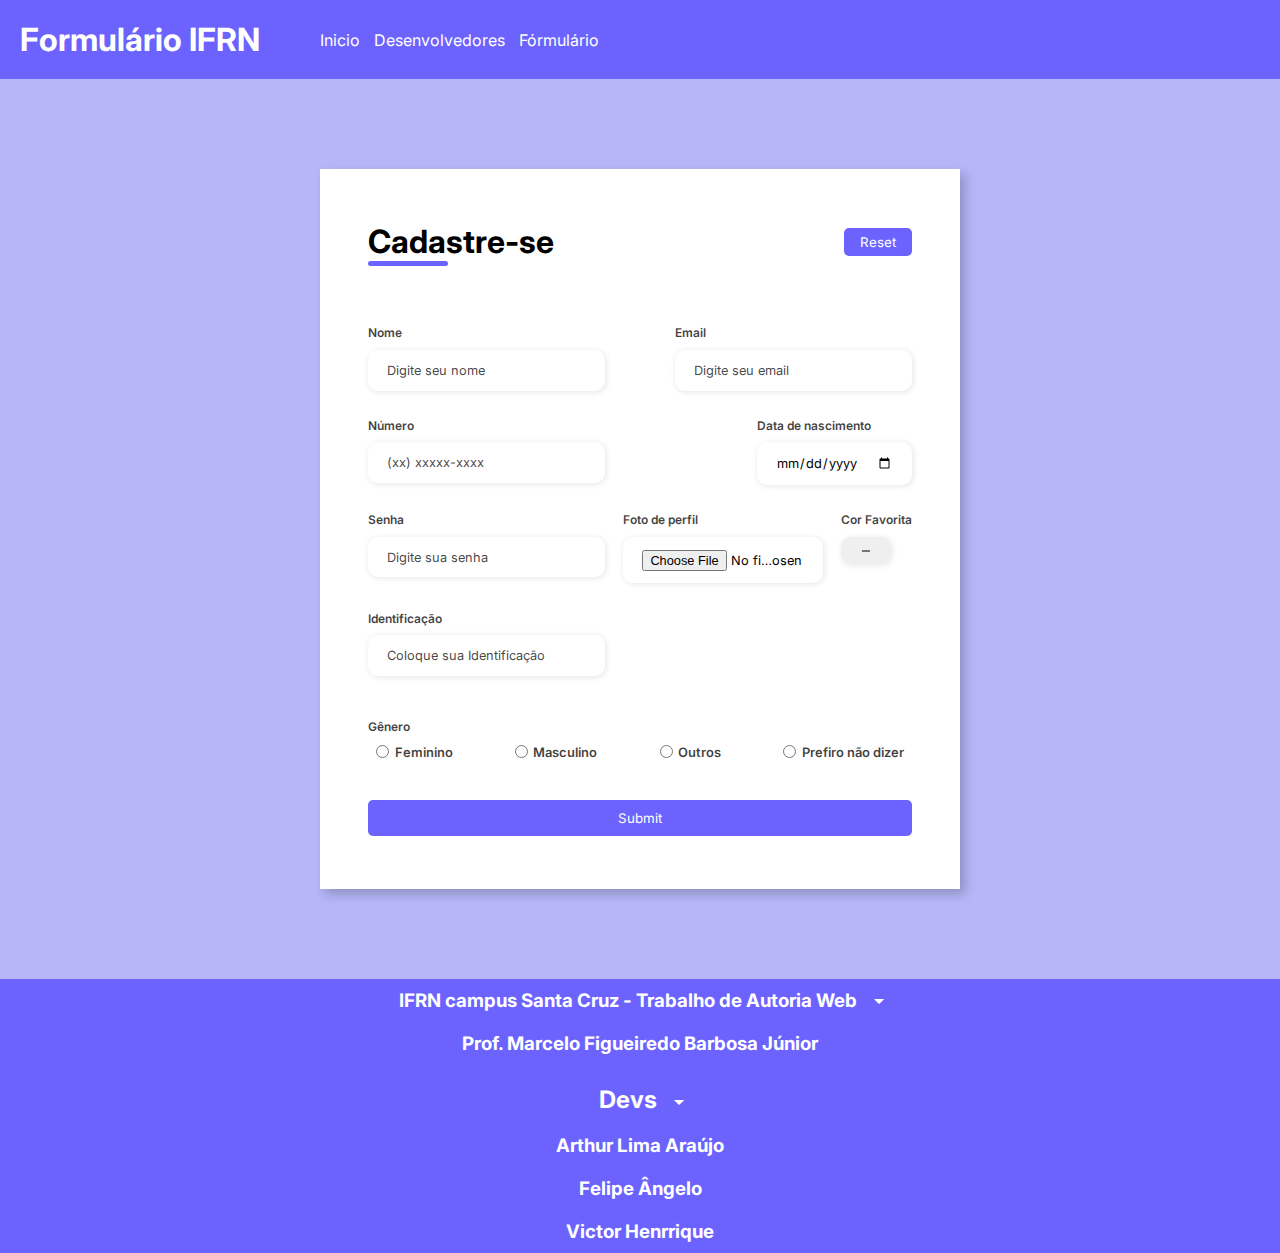
==== index.html @ 4625975b "initial commit" ====
<!DOCTYPE html>
<html lang="pt-br">
<head>
    <meta charset="UTF-8">
    <meta name="viewport" content="width=device-width, initial-scale=1.0">
    <link rel="stylesheet" href="https://fonts.googleapis.com/css2?family=Material+Symbols+Outlined:opsz,wght,FILL,GRAD@24,400,0,0&icon_names=arrow_drop_down" />
    <link rel="stylesheet" href="./css/styles.css">
    <link rel="stylesheet" href="./css/responsive.css">
    <title>Formulário de cadastro</title>
</head>
<body>
    <header>
        <h1>Formulário IFRN</h1>

        <nav>
            <a href="index.html">Inicio</a>
            <a href="dev.html">Desenvolvedores</a>
            <a href="./server/server.php">Fórmulário</a>
        </nav>
    </header>


    <main>
        <div class="container">
            <div class="form-image">
                <img src="./img/undraw_shopping_re_hdd9.svg" alt="">
            </div>
            <div class="form">
                <form action="./server/server.php" method="post">
                    <div class="form-header">
                        <div class="title">
                            <h1>Cadastre-se</h1>
                        </div>
                        <div class="login-button">
                            <input type="reset">
                        </div>
                    </div>
                        <div class="input-group">
                            <div class="input-box">
                                <label for="name">Nome</label>
                                <input id="name" type="text" name="name" placeholder="Digite seu nome" required>
                            </div>
                            <div class="input-box">
                                <label for="email">Email</label>
                                <input id="email" type="email" name="email" placeholder="Digite seu email" >
                            </div>
                            <div class="input-box">
                                <label for="numero">Número</label>
                                <input id="numero" type="tel" name="numero" placeholder="(xx) xxxxx-xxxx" >
                            </div>
                            <div class="input-box">
                                <label for="data">Data de nascimento</label>
                                <input id="data" type="date" name="data" placeholder="Digite sua data de nascimento" >
                            </div>
                            <div class="input-box">
                                <label for="password">Senha</label>
                                <input id="password" type="password" name="password" placeholder="Digite sua senha" >
                            </div>
                            <div class="input-box perfil">
                                <label for="perfil">Foto de perfil</label>
                                <input id="perfil" type="file" name="perfil">
                            </div>
                            <div class="input-box">
                                <label for="color">Cor Favorita</label>
                                <input id="color" type="color" name="color">
                            </div>
                            <div class="input-box">
                                <label for="ident">Identificação</label>
                                <input id="ident" type="number" name="ident" placeholder="Coloque sua Identificação" >
                            </div>
                        </div>
                        <div class="gender-inputs">
                            <div class="gender-title">
                                <h6>Gênero</h6>
                            </div>
                            <div class="gender-group">
                                <div class="gender-input">
                                    <input type="radio" id="female" name="gender">
                                    <label for="female">Feminino</label>
                                </div>
                                <div class="gender-input">
                                    <input type="radio" id="male" name="gender">
                                    <label for="male">Masculino</label>
                                </div>
                                <div class="gender-input">
                                    <input type="radio" id="others" name="gender">
                                    <label for="others">Outros</label>
                                </div>
                                <div class="gender-input">
                                    <input type="radio" id="none" name="gender">
                                    <label for="none">Prefiro não dizer</label>
                                </div>
                            </div>
                        </div>
                    <div class="continue-button">
                        <input type="submit"></input>
                    </div>
                </form>
            </div>
        </div>
    </main>


    <footer>
        <div class="titulo-footer">
        <h3>IFRN campus Santa Cruz - Trabalho de Autoria Web</h3> <span class="material-symbols-outlined"> arrow_drop_down </span>
        </div>
        <h3>Prof. Marcelo Figueiredo Barbosa Júnior</h3>
        <div class="desenvolvedores">
            <h2>Devs</h2> <span class="material-symbols-outlined"> arrow_drop_down </span>
        </div>
        <h3>Arthur Lima Araújo</h3>
        <h3>Felipe Ângelo</h3>
        <h3>Victor Henrrique</h3>
    </footer>
</body>
</html>
---- css/styles.css ----
@import url('https://fonts.googleapis.com/css2?family=Inter:wght@200;300;400;500&family=Open+Sans:wght@300;400;500;600&display=swap');
* {
    padding: 0;
    margin: 0;
    box-sizing: border-box;
    font-family: 'Inter', sans-serif;
}

body {
    width: 100%;
    height: 100vh;
    justify-content: center;
    align-items: center;
    background: #0c0ce94d;
}
header{
    background-color: #6c63ff;
    padding: 20px;
    color: #fff;
    display: flex;
    align-items: center;
}
nav{
    margin-left: 50px;
}
nav a{
    color: #fff;
    text-decoration: none;
    margin-left: 10px;
    transition: 0.5s;
}
nav a:hover{
    font-size: 30px;
    transition: 0.5s;
}
main{
    display: flex;
    width: 100%;
    height: 100vh;
    justify-content: center;
    align-items: center;
}

.container {
    width: 80%;
    height: 80vh;
    display: flex;
    box-shadow: 5px 5px 10px rgba(0, 0, 0, 0.212);
}

.form-image {
    width: 50%;
    display: flex;
    justify-content: center;
    align-items: center;
    background-color: #fde3a7d7;
    padding: 1rem;
}

.form-image img {
    width: 31rem;
}

.form {
    width: 50%;
    display: flex;
    flex-direction: column;
    justify-content: center;
    align-items: center;
    background-color: #fff;
    padding: 3rem;
}

.form-header {
    margin-bottom: 3rem;
    display: flex;
    justify-content: space-between;
}

.login-button {
    display: flex;
    align-items: center;
}

.login-button input {
    color: #fff;
    border: none;
    background-color: #6c63ff;
    padding: 0.4rem 1rem;
    border-radius: 5px;
    cursor: pointer;
}

.login-button input:hover {
    background-color: #6b63fff1;
}

.login-button button a {
    text-decoration: none;
    font-weight: 500;
    color: #fff;
}

.form-header h1::after {
    content: '';
    display: block;
    width: 5rem;
    height: 0.3rem;
    background-color: #6c63ff;
    margin: 0 auto;
    position: absolute;
    border-radius: 10px;
}

.input-group {
    display: flex;
    flex-wrap: wrap;
    justify-content: space-between;
    padding: 1rem 0;
}

.input-box {
    display: flex;
    flex-direction: column;
    margin-bottom: 1.1rem;
}

.input-box input {
    margin: 0.6rem 0;
    padding: 0.8rem 1.2rem;
    border: none;
    border-radius: 10px;
    box-shadow: 1px 1px 6px #0000001c;
    font-size: 0.8rem;
}

.input-box input:hover {
    background-color: #eeeeee75;
}

.input-box input:focus-visible {
    outline: 1px solid #6c63ff;
}

.input-box label,
.gender-title h6 {
    font-size: 0.75rem;
    font-weight: 600;
    color: #000000c0;
}

.input-box input::placeholder {
    color: #000000be;
}

.gender-group {
    display: flex;
    justify-content: space-between;
    margin-top: 0.62rem;
    padding: 0 .5rem;
}

.gender-input {
    display: flex;
    align-items: center;
}

.gender-input input {
    margin-right: 0.35rem;
}

.gender-input label {
    font-size: 0.81rem;
    font-weight: 600;
    color: #000000c0;
}

.continue-button input {
    width: 100%;
    margin-top: 2.5rem;
    border: none;
    background-color: #6c63ff;
    padding: 0.62rem;
    border-radius: 5px;
    cursor: pointer;
    color: #fff;
}

.continue-button input:hover {
    color: #fff;
    background-color: #6b63fff1;
}

.continue-button button a {
    text-decoration: none;
    font-size: 0.93rem;
    font-weight: 500;
    color: #fff;
}
.perfil{
    width: 200px;
}
footer{
    background-color: #6c63ff;
    align-items: center;
    justify-content: center;
    display: flex;
    flex-direction: column;
}

footer h3{
    color: #fff;
    padding: 10px;
}
footer h2{
    color: #fff;
    padding: 10px;
}


footer span{
    color: #fff;
}

.titulo-footer{
    display: flex;
}
.titulo-footer span{
    margin-top: 10px;
}

.desenvolvedores{
    margin-top: 10px;
    display: flex;
}
.desenvolvedores span{
    margin-top: 15px;
}
---- css/responsive.css ----
@media screen and (max-width: 1330px) {
    .form-image {
        display: none;
    }
    .container {
        width: 50%;
    }
    .form {
        width: 100%;
    }
}

@media screen and (max-width: 1064px) {
    .container {
        width: 90%;
        height: auto;
    }
    .input-group {
        flex-direction: column;
        z-index: 5;
        padding-right: 5rem;
        max-height: 10rem;
        overflow-y: scroll;
        flex-wrap: nowrap;
    }
    .gender-inputs {
        margin-top: 2rem;
    }
    .gender-group {
        flex-direction: column;
    }
    .gender-title h6 {
        margin: 0;
    }
    .gender-input {
        margin-top: 0.5rem;
    }
}

@media screen and (max-width: 1293px) {
    .perfil{
        width: 200px;
    }
}
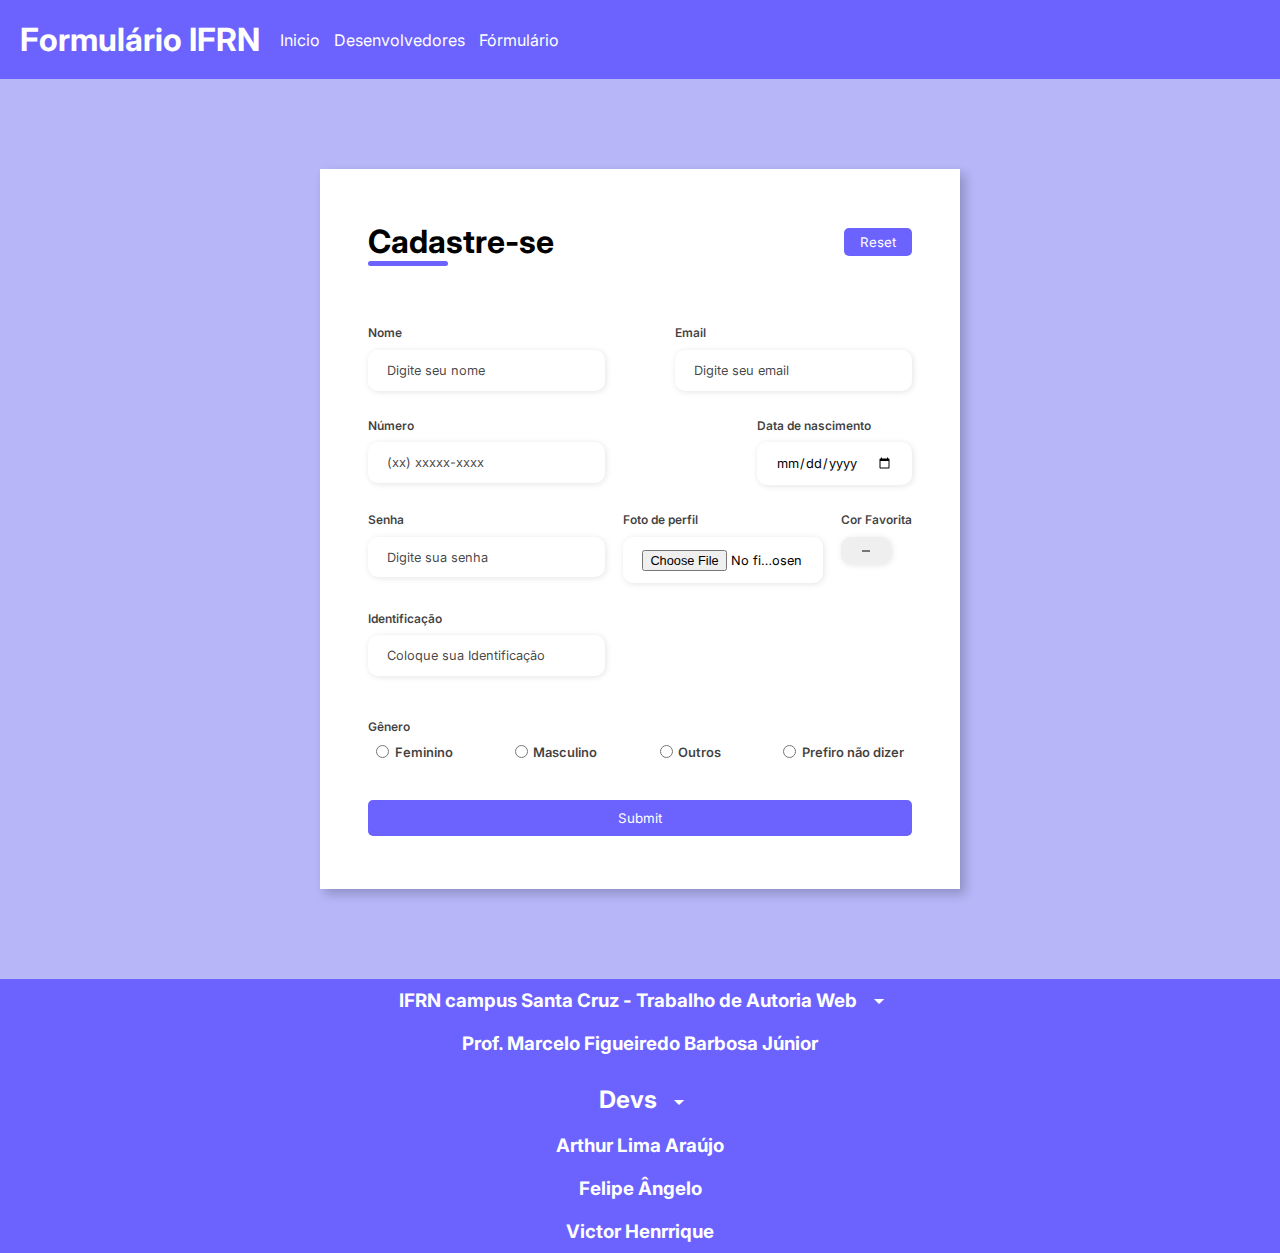
==== commit 8d99b9f4: "Update 1.1" ====
--- a/index.html
+++ b/index.html
@@ -1,117 +1,117 @@
-<!DOCTYPE html>
-<html lang="pt-br">
-<head>
-    <meta charset="UTF-8">
-    <meta name="viewport" content="width=device-width, initial-scale=1.0">
-    <link rel="stylesheet" href="https://fonts.googleapis.com/css2?family=Material+Symbols+Outlined:opsz,wght,FILL,GRAD@24,400,0,0&icon_names=arrow_drop_down" />
-    <link rel="stylesheet" href="./css/styles.css">
-    <link rel="stylesheet" href="./css/responsive.css">
-    <title>Formulário de cadastro</title>
-</head>
-<body>
-    <header>
-        <h1>Formulário IFRN</h1>
-
-        <nav>
-            <a href="index.html">Inicio</a>
-            <a href="dev.html">Desenvolvedores</a>
-            <a href="./server/server.php">Fórmulário</a>
-        </nav>
-    </header>
-
-
-    <main>
-        <div class="container">
-            <div class="form-image">
-                <img src="./img/undraw_shopping_re_hdd9.svg" alt="">
-            </div>
-            <div class="form">
-                <form action="./server/server.php" method="post">
-                    <div class="form-header">
-                        <div class="title">
-                            <h1>Cadastre-se</h1>
-                        </div>
-                        <div class="login-button">
-                            <input type="reset">
-                        </div>
-                    </div>
-                        <div class="input-group">
-                            <div class="input-box">
-                                <label for="name">Nome</label>
-                                <input id="name" type="text" name="name" placeholder="Digite seu nome" required>
-                            </div>
-                            <div class="input-box">
-                                <label for="email">Email</label>
-                                <input id="email" type="email" name="email" placeholder="Digite seu email" >
-                            </div>
-                            <div class="input-box">
-                                <label for="numero">Número</label>
-                                <input id="numero" type="tel" name="numero" placeholder="(xx) xxxxx-xxxx" >
-                            </div>
-                            <div class="input-box">
-                                <label for="data">Data de nascimento</label>
-                                <input id="data" type="date" name="data" placeholder="Digite sua data de nascimento" >
-                            </div>
-                            <div class="input-box">
-                                <label for="password">Senha</label>
-                                <input id="password" type="password" name="password" placeholder="Digite sua senha" >
-                            </div>
-                            <div class="input-box perfil">
-                                <label for="perfil">Foto de perfil</label>
-                                <input id="perfil" type="file" name="perfil">
-                            </div>
-                            <div class="input-box">
-                                <label for="color">Cor Favorita</label>
-                                <input id="color" type="color" name="color">
-                            </div>
-                            <div class="input-box">
-                                <label for="ident">Identificação</label>
-                                <input id="ident" type="number" name="ident" placeholder="Coloque sua Identificação" >
-                            </div>
-                        </div>
-                        <div class="gender-inputs">
-                            <div class="gender-title">
-                                <h6>Gênero</h6>
-                            </div>
-                            <div class="gender-group">
-                                <div class="gender-input">
-                                    <input type="radio" id="female" name="gender">
-                                    <label for="female">Feminino</label>
-                                </div>
-                                <div class="gender-input">
-                                    <input type="radio" id="male" name="gender">
-                                    <label for="male">Masculino</label>
-                                </div>
-                                <div class="gender-input">
-                                    <input type="radio" id="others" name="gender">
-                                    <label for="others">Outros</label>
-                                </div>
-                                <div class="gender-input">
-                                    <input type="radio" id="none" name="gender">
-                                    <label for="none">Prefiro não dizer</label>
-                                </div>
-                            </div>
-                        </div>
-                    <div class="continue-button">
-                        <input type="submit"></input>
-                    </div>
-                </form>
-            </div>
-        </div>
-    </main>
-
-
-    <footer>
-        <div class="titulo-footer">
-        <h3>IFRN campus Santa Cruz - Trabalho de Autoria Web</h3> <span class="material-symbols-outlined"> arrow_drop_down </span>
-        </div>
-        <h3>Prof. Marcelo Figueiredo Barbosa Júnior</h3>
-        <div class="desenvolvedores">
-            <h2>Devs</h2> <span class="material-symbols-outlined"> arrow_drop_down </span>
-        </div>
-        <h3>Arthur Lima Araújo</h3>
-        <h3>Felipe Ângelo</h3>
-        <h3>Victor Henrrique</h3>
-    </footer>
-</body>
+<!DOCTYPE html>
+<html lang="pt-br">
+<head>
+    <meta charset="UTF-8">
+    <meta name="viewport" content="width=device-width, initial-scale=1.0">
+    <link rel="stylesheet" href="https://fonts.googleapis.com/css2?family=Material+Symbols+Outlined:opsz,wght,FILL,GRAD@24,400,0,0&icon_names=arrow_drop_down" />
+    <link rel="stylesheet" href="./css/styles.css">
+    <link rel="stylesheet" href="./css/responsive.css">
+    <title>Formulário de cadastro</title>
+</head>
+<body>
+    <header>
+        <h1>Formulário IFRN</h1>
+
+        <nav>
+            <a href="index.html">Inicio</a>
+            <a href="dev.html">Desenvolvedores</a>
+            <a href="./server/server.php">Fórmulário</a>
+        </nav>
+    </header>
+
+
+    <main>
+        <div class="container">
+            <div class="form-image">
+                <img src="./img/undraw_shopping_re_hdd9.svg" alt="">
+            </div>
+            <div class="form">
+                <form action="./server/server.php" method="post">
+                    <div class="form-header">
+                        <div class="title">
+                            <h1>Cadastre-se</h1>
+                        </div>
+                        <div class="login-button">
+                            <input type="reset">
+                        </div>
+                    </div>
+                        <div class="input-group">
+                            <div class="input-box">
+                                <label for="name">Nome</label>
+                                <input id="name" type="text" name="name" placeholder="Digite seu nome" required>
+                            </div>
+                            <div class="input-box">
+                                <label for="email">Email</label>
+                                <input id="email" type="email" name="email" placeholder="Digite seu email" >
+                            </div>
+                            <div class="input-box">
+                                <label for="numero">Número</label>
+                                <input id="numero" type="tel" name="numero" placeholder="(xx) xxxxx-xxxx" >
+                            </div>
+                            <div class="input-box">
+                                <label for="data">Data de nascimento</label>
+                                <input id="data" type="date" name="data" placeholder="Digite sua data de nascimento" >
+                            </div>
+                            <div class="input-box">
+                                <label for="password">Senha</label>
+                                <input id="password" type="password" name="password" placeholder="Digite sua senha" >
+                            </div>
+                            <div class="input-box perfil">
+                                <label for="perfil">Foto de perfil</label>
+                                <input id="perfil" type="file" name="perfil">
+                            </div>
+                            <div class="input-box">
+                                <label for="color">Cor Favorita</label>
+                                <input id="color" type="color" name="color">
+                            </div>
+                            <div class="input-box">
+                                <label for="ident">Identificação</label>
+                                <input id="ident" type="number" name="ident" placeholder="Coloque sua Identificação" >
+                            </div>
+                        </div>
+                        <div class="gender-inputs">
+                            <div class="gender-title">
+                                <h6>Gênero</h6>
+                            </div>
+                            <div class="gender-group">
+                                <div class="gender-input">
+                                    <input type="radio" id="female" name="gender">
+                                    <label for="female">Feminino</label>
+                                </div>
+                                <div class="gender-input">
+                                    <input type="radio" id="male" name="gender">
+                                    <label for="male">Masculino</label>
+                                </div>
+                                <div class="gender-input">
+                                    <input type="radio" id="others" name="gender">
+                                    <label for="others">Outros</label>
+                                </div>
+                                <div class="gender-input">
+                                    <input type="radio" id="none" name="gender">
+                                    <label for="none">Prefiro não dizer</label>
+                                </div>
+                            </div>
+                        </div>
+                    <div class="continue-button">
+                        <input type="submit"></input>
+                    </div>
+                </form>
+            </div>
+        </div>
+    </main>
+
+
+    <footer>
+        <div class="titulo-footer">
+        <h3>IFRN campus Santa Cruz - Trabalho de Autoria Web</h3> <span class="material-symbols-outlined"> arrow_drop_down </span>
+        </div>
+        <h3>Prof. Marcelo Figueiredo Barbosa Júnior</h3>
+        <div class="desenvolvedores">
+            <h2>Devs</h2> <span class="material-symbols-outlined"> arrow_drop_down </span>
+        </div>
+        <h3>Arthur Lima Araújo</h3>
+        <h3>Felipe Ângelo</h3>
+        <h3>Victor Henrrique</h3>
+    </footer>
+</body>
 </html>--- a/css/styles.css
+++ b/css/styles.css
@@ -1,238 +1,238 @@
-@import url('https://fonts.googleapis.com/css2?family=Inter:wght@200;300;400;500&family=Open+Sans:wght@300;400;500;600&display=swap');
-* {
-    padding: 0;
-    margin: 0;
-    box-sizing: border-box;
-    font-family: 'Inter', sans-serif;
-}
-
-body {
-    width: 100%;
-    height: 100vh;
-    justify-content: center;
-    align-items: center;
-    background: #0c0ce94d;
-}
-header{
-    background-color: #6c63ff;
-    padding: 20px;
-    color: #fff;
-    display: flex;
-    align-items: center;
-}
-nav{
-    margin-left: 50px;
-}
-nav a{
-    color: #fff;
-    text-decoration: none;
-    margin-left: 10px;
-    transition: 0.5s;
-}
-nav a:hover{
-    font-size: 30px;
-    transition: 0.5s;
-}
-main{
-    display: flex;
-    width: 100%;
-    height: 100vh;
-    justify-content: center;
-    align-items: center;
-}
-
-.container {
-    width: 80%;
-    height: 80vh;
-    display: flex;
-    box-shadow: 5px 5px 10px rgba(0, 0, 0, 0.212);
-}
-
-.form-image {
-    width: 50%;
-    display: flex;
-    justify-content: center;
-    align-items: center;
-    background-color: #fde3a7d7;
-    padding: 1rem;
-}
-
-.form-image img {
-    width: 31rem;
-}
-
-.form {
-    width: 50%;
-    display: flex;
-    flex-direction: column;
-    justify-content: center;
-    align-items: center;
-    background-color: #fff;
-    padding: 3rem;
-}
-
-.form-header {
-    margin-bottom: 3rem;
-    display: flex;
-    justify-content: space-between;
-}
-
-.login-button {
-    display: flex;
-    align-items: center;
-}
-
-.login-button input {
-    color: #fff;
-    border: none;
-    background-color: #6c63ff;
-    padding: 0.4rem 1rem;
-    border-radius: 5px;
-    cursor: pointer;
-}
-
-.login-button input:hover {
-    background-color: #6b63fff1;
-}
-
-.login-button button a {
-    text-decoration: none;
-    font-weight: 500;
-    color: #fff;
-}
-
-.form-header h1::after {
-    content: '';
-    display: block;
-    width: 5rem;
-    height: 0.3rem;
-    background-color: #6c63ff;
-    margin: 0 auto;
-    position: absolute;
-    border-radius: 10px;
-}
-
-.input-group {
-    display: flex;
-    flex-wrap: wrap;
-    justify-content: space-between;
-    padding: 1rem 0;
-}
-
-.input-box {
-    display: flex;
-    flex-direction: column;
-    margin-bottom: 1.1rem;
-}
-
-.input-box input {
-    margin: 0.6rem 0;
-    padding: 0.8rem 1.2rem;
-    border: none;
-    border-radius: 10px;
-    box-shadow: 1px 1px 6px #0000001c;
-    font-size: 0.8rem;
-}
-
-.input-box input:hover {
-    background-color: #eeeeee75;
-}
-
-.input-box input:focus-visible {
-    outline: 1px solid #6c63ff;
-}
-
-.input-box label,
-.gender-title h6 {
-    font-size: 0.75rem;
-    font-weight: 600;
-    color: #000000c0;
-}
-
-.input-box input::placeholder {
-    color: #000000be;
-}
-
-.gender-group {
-    display: flex;
-    justify-content: space-between;
-    margin-top: 0.62rem;
-    padding: 0 .5rem;
-}
-
-.gender-input {
-    display: flex;
-    align-items: center;
-}
-
-.gender-input input {
-    margin-right: 0.35rem;
-}
-
-.gender-input label {
-    font-size: 0.81rem;
-    font-weight: 600;
-    color: #000000c0;
-}
-
-.continue-button input {
-    width: 100%;
-    margin-top: 2.5rem;
-    border: none;
-    background-color: #6c63ff;
-    padding: 0.62rem;
-    border-radius: 5px;
-    cursor: pointer;
-    color: #fff;
-}
-
-.continue-button input:hover {
-    color: #fff;
-    background-color: #6b63fff1;
-}
-
-.continue-button button a {
-    text-decoration: none;
-    font-size: 0.93rem;
-    font-weight: 500;
-    color: #fff;
-}
-.perfil{
-    width: 200px;
-}
-footer{
-    background-color: #6c63ff;
-    align-items: center;
-    justify-content: center;
-    display: flex;
-    flex-direction: column;
-}
-
-footer h3{
-    color: #fff;
-    padding: 10px;
-}
-footer h2{
-    color: #fff;
-    padding: 10px;
-}
-
-
-footer span{
-    color: #fff;
-}
-
-.titulo-footer{
-    display: flex;
-}
-.titulo-footer span{
-    margin-top: 10px;
-}
-
-.desenvolvedores{
-    margin-top: 10px;
-    display: flex;
-}
-.desenvolvedores span{
-    margin-top: 15px;
+@import url('https://fonts.googleapis.com/css2?family=Inter:wght@200;300;400;500&family=Open+Sans:wght@300;400;500;600&display=swap');
+* {
+    padding: 0;
+    margin: 0;
+    box-sizing: border-box;
+    font-family: 'Inter', sans-serif;
+}
+
+body {
+    width: 100%;
+    height: 100vh;
+    justify-content: center;
+    align-items: center;
+    background: #0c0ce94d;
+}
+header{
+    background-color: #6c63ff;
+    padding: 20px;
+    color: #fff;
+    display: flex;
+    align-items: center;
+}
+nav{
+    margin-left: 50px;
+}
+nav a{
+    color: #fff;
+    text-decoration: none;
+    margin-left: 10px;
+    transition: 0.5s;
+}
+nav a:hover{
+    font-size: 130%;
+    transition: 0.5s;
+}
+main{
+    display: flex;
+    width: 100%;
+    height: 100vh;
+    justify-content: center;
+    align-items: center;
+}
+
+.container {
+    width: 80%;
+    height: 80vh;
+    display: flex;
+    box-shadow: 5px 5px 10px rgba(0, 0, 0, 0.212);
+}
+
+.form-image {
+    width: 50%;
+    display: flex;
+    justify-content: center;
+    align-items: center;
+    background-color: #fde3a7d7;
+    padding: 1rem;
+}
+
+.form-image img {
+    width: 31rem;
+}
+
+.form {
+    width: 50%;
+    display: flex;
+    flex-direction: column;
+    justify-content: center;
+    align-items: center;
+    background-color: #fff;
+    padding: 3rem;
+}
+
+.form-header {
+    margin-bottom: 3rem;
+    display: flex;
+    justify-content: space-between;
+}
+
+.login-button {
+    display: flex;
+    align-items: center;
+}
+
+.login-button input {
+    color: #fff;
+    border: none;
+    background-color: #6c63ff;
+    padding: 0.4rem 1rem;
+    border-radius: 5px;
+    cursor: pointer;
+}
+
+.login-button input:hover {
+    background-color: #6b63fff1;
+}
+
+.login-button button a {
+    text-decoration: none;
+    font-weight: 500;
+    color: #fff;
+}
+
+.form-header h1::after {
+    content: '';
+    display: block;
+    width: 5rem;
+    height: 0.3rem;
+    background-color: #6c63ff;
+    margin: 0 auto;
+    position: absolute;
+    border-radius: 10px;
+}
+
+.input-group {
+    display: flex;
+    flex-wrap: wrap;
+    justify-content: space-between;
+    padding: 1rem 0;
+}
+
+.input-box {
+    display: flex;
+    flex-direction: column;
+    margin-bottom: 1.1rem;
+}
+
+.input-box input {
+    margin: 0.6rem 0;
+    padding: 0.8rem 1.2rem;
+    border: none;
+    border-radius: 10px;
+    box-shadow: 1px 1px 6px #0000001c;
+    font-size: 0.8rem;
+}
+
+.input-box input:hover {
+    background-color: #eeeeee75;
+}
+
+.input-box input:focus-visible {
+    outline: 1px solid #6c63ff;
+}
+
+.input-box label,
+.gender-title h6 {
+    font-size: 0.75rem;
+    font-weight: 600;
+    color: #000000c0;
+}
+
+.input-box input::placeholder {
+    color: #000000be;
+}
+
+.gender-group {
+    display: flex;
+    justify-content: space-between;
+    margin-top: 0.62rem;
+    padding: 0 .5rem;
+}
+
+.gender-input {
+    display: flex;
+    align-items: center;
+}
+
+.gender-input input {
+    margin-right: 0.35rem;
+}
+
+.gender-input label {
+    font-size: 0.81rem;
+    font-weight: 600;
+    color: #000000c0;
+}
+
+.continue-button input {
+    width: 100%;
+    margin-top: 2.5rem;
+    border: none;
+    background-color: #6c63ff;
+    padding: 0.62rem;
+    border-radius: 5px;
+    cursor: pointer;
+    color: #fff;
+}
+
+.continue-button input:hover {
+    color: #fff;
+    background-color: #6b63fff1;
+}
+
+.continue-button button a {
+    text-decoration: none;
+    font-size: 0.93rem;
+    font-weight: 500;
+    color: #fff;
+}
+.perfil{
+    width: 200px;
+}
+footer{
+    background-color: #6c63ff;
+    align-items: center;
+    justify-content: center;
+    display: flex;
+    flex-direction: column;
+}
+
+footer h3{
+    color: #fff;
+    padding: 10px;
+}
+footer h2{
+    color: #fff;
+    padding: 10px;
+}
+
+
+footer span{
+    color: #fff;
+}
+
+.titulo-footer{
+    display: flex;
+}
+.titulo-footer span{
+    margin-top: 10px;
+}
+
+.desenvolvedores{
+    margin-top: 10px;
+    display: flex;
+}
+.desenvolvedores span{
+    margin-top: 15px;
 }--- a/css/responsive.css
+++ b/css/responsive.css
@@ -1,44 +1,48 @@
-@media screen and (max-width: 1330px) {
-    .form-image {
-        display: none;
-    }
-    .container {
-        width: 50%;
-    }
-    .form {
-        width: 100%;
-    }
-}
-
-@media screen and (max-width: 1064px) {
-    .container {
-        width: 90%;
-        height: auto;
-    }
-    .input-group {
-        flex-direction: column;
-        z-index: 5;
-        padding-right: 5rem;
-        max-height: 10rem;
-        overflow-y: scroll;
-        flex-wrap: nowrap;
-    }
-    .gender-inputs {
-        margin-top: 2rem;
-    }
-    .gender-group {
-        flex-direction: column;
-    }
-    .gender-title h6 {
-        margin: 0;
-    }
-    .gender-input {
-        margin-top: 0.5rem;
-    }
-}
-
-@media screen and (max-width: 1293px) {
-    .perfil{
-        width: 200px;
-    }
+@media screen and (max-width: 1330px) {
+    .form-image {
+        display: none;
+    }
+    .container {
+        width: 50%;
+    }
+    .form {
+        width: 100%;
+    }
+    header nav{
+        margin-left: 10px;
+        
+    }
+}
+
+@media screen and (max-width: 1064px) {
+    .container {
+        width: 90%;
+        height: auto;
+    }
+    .input-group {
+        flex-direction: column;
+        z-index: 5;
+        padding-right: 5rem;
+        max-height: 10rem;
+        overflow-y: scroll;
+        flex-wrap: nowrap;
+    }
+    .gender-inputs {
+        margin-top: 2rem;
+    }
+    .gender-group {
+        flex-direction: column;
+    }
+    .gender-title h6 {
+        margin: 0;
+    }
+    .gender-input {
+        margin-top: 0.5rem;
+    }
+}
+
+@media screen and (max-width: 1293px) {
+    .perfil{
+        width: 200px;
+    }
 }